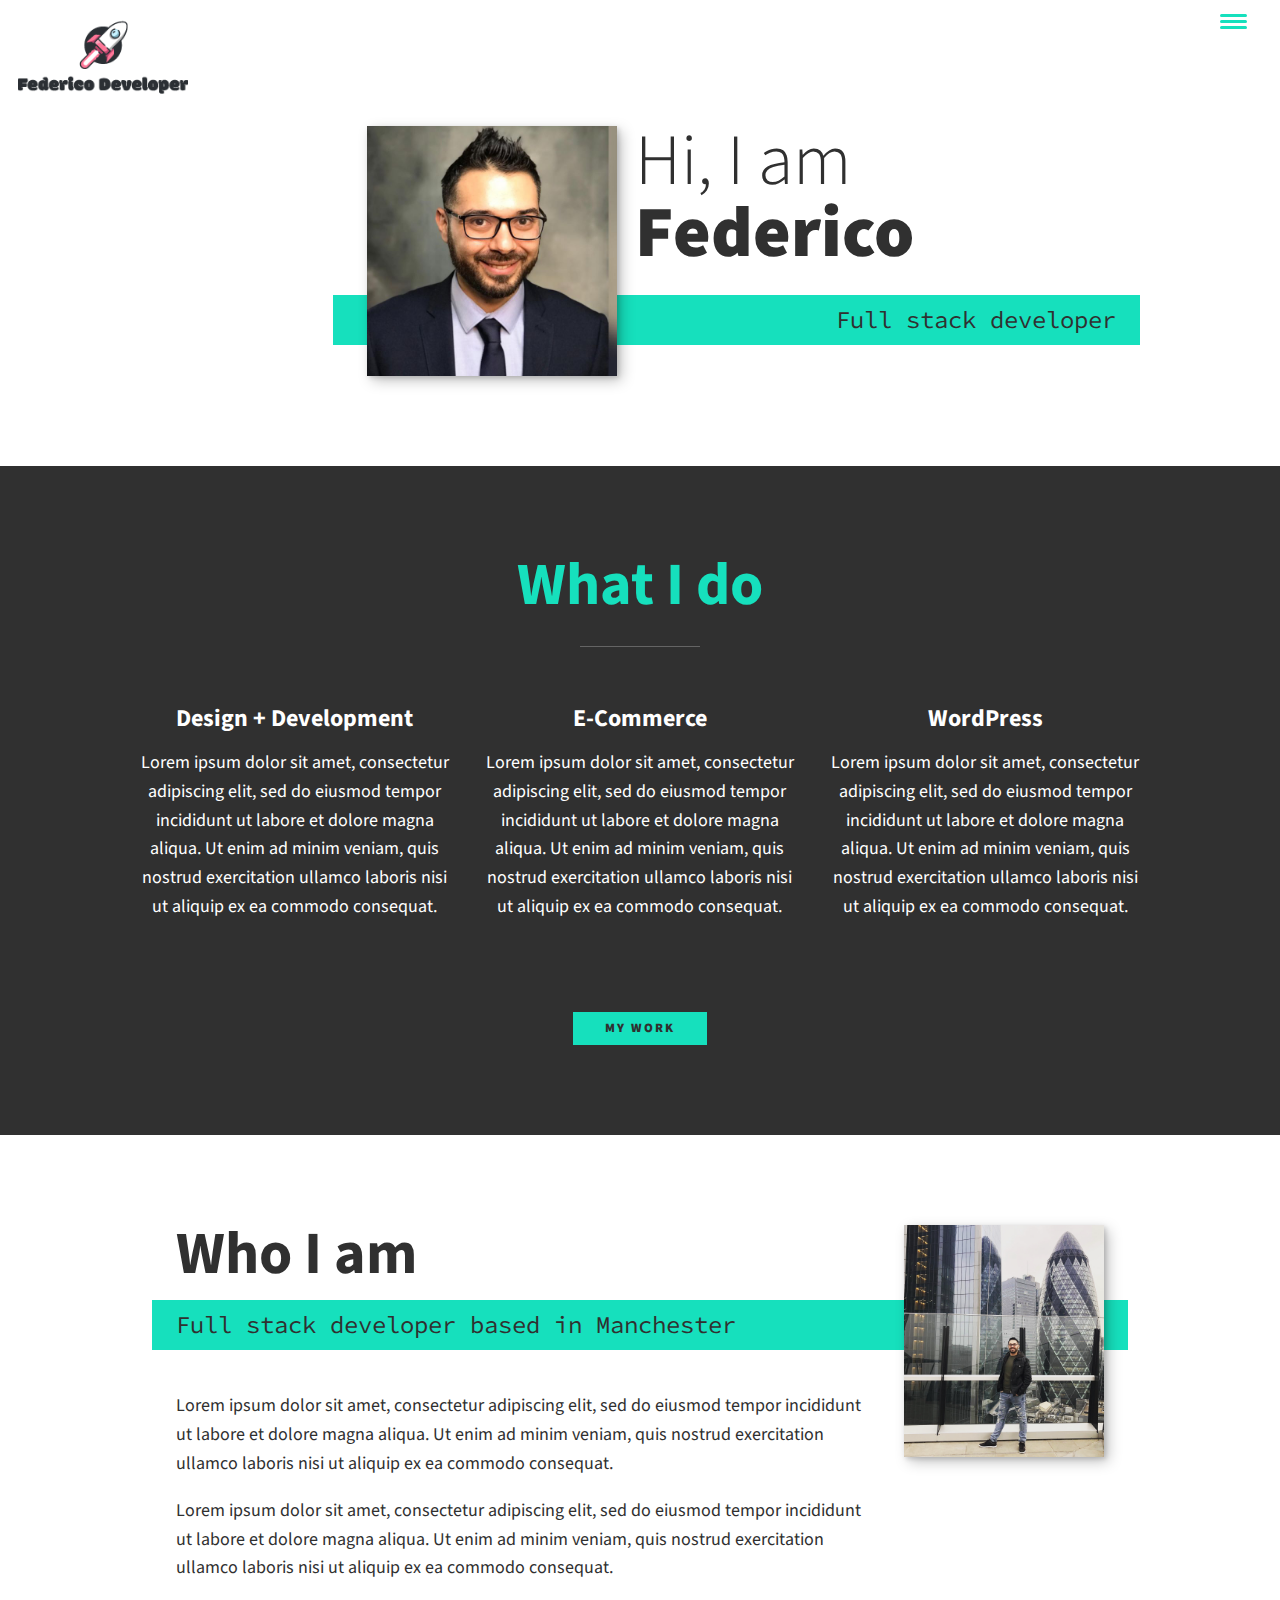
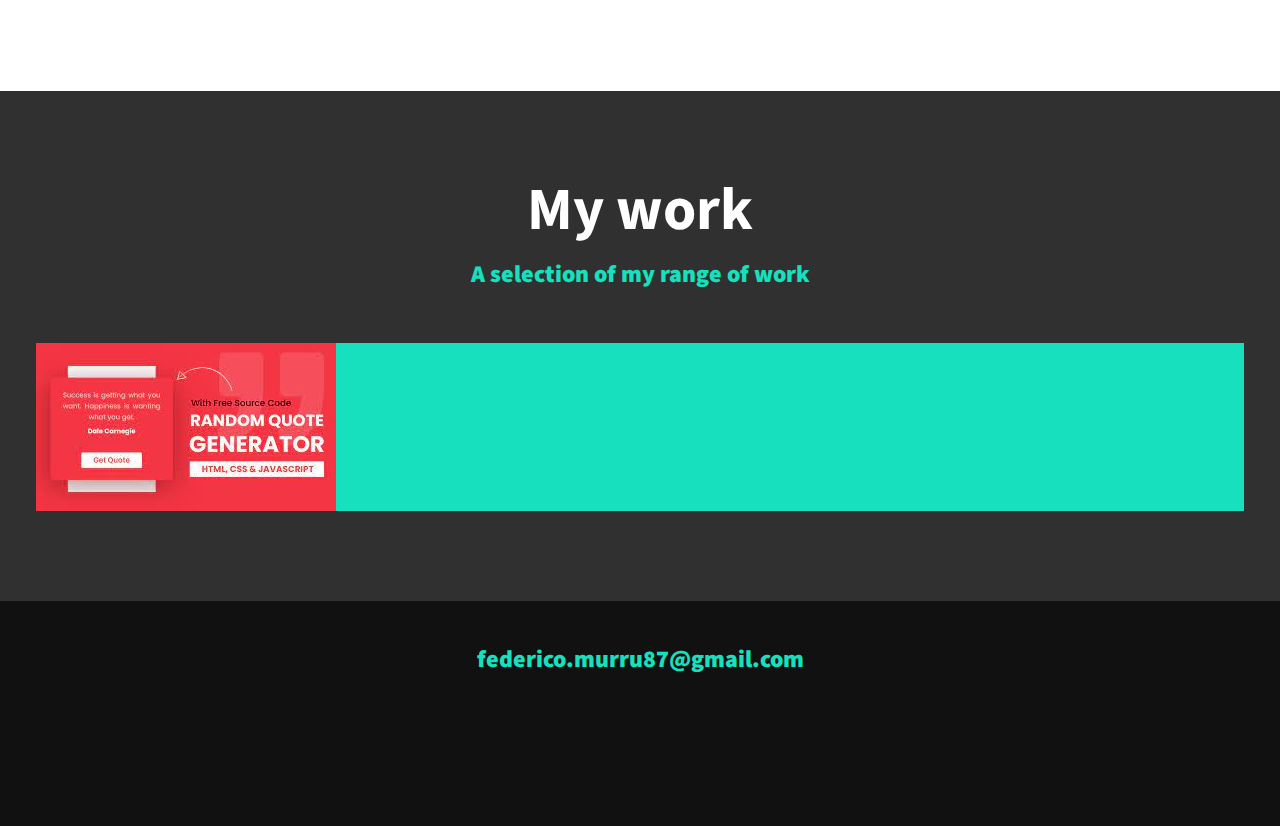
==== index.html @ 7682857c "Add files via upload" ====
<!DOCTYPE html>
<html lang="en">
<head>
<meta charset="UTF-8">
<meta name ='viewport' content ='width=device-width, intial-scale=1.0'>
<title>DevFederico Portfolio Website</title>
<link rel="stylesheet" href="./style.css">

   <!--fonts -->
   <link rel="stylesheet" href="https://cdnjs.cloudflare.com/ajax/libs/normalize/7.0.0/normalize.min.css">
   <link rel="stylesheet" href="https://cdnjs.cloudflare.com/ajax/libs/font-awesome/5.11.2/css/all.css" integrity="sha256-46qynGAkLSFpVbEBog43gvNhfrOj+BmwXdxFgVK/Kvc=" crossorigin="anonymous" />  
   <script src="https://kit.fontawesome.com/8cfb8b6186.js" crossorigin="anonymous"></script>
   <!-- My fonts -->
   <link href="https://fonts.googleapis.com/css?family=Source+Code+Pro:400,900|Source+Sans+Pro:300,900&display=swap" rel="stylesheet">
<body>
    <header>
        <div class="logo">
            <a href="#home" class="nav__link"><img src="Photo-personal/logo.png" alt=""></a><a href=""></a>
        </div>
        <button class="nav-toggle" aria-label="toggle navigation">
            <span class="hamburger"></span>
        </button>
        <nav class="nav">
            <ul class="nav__list">
                <li class="nav__item"><a href="#home" class="nav__link">Home</a></li>
                <li class="nav__item"><a href="#services" class="nav__link">My Services</a></li>
                <li class="nav__item"><a href="#about" class="nav__link">About me</a></li>
                <li class="nav__item"><a href="portfolio.htm" class="nav__link">My Work</a></li>
                <li class="nav__item"><a href="#footer" class="nav__link">Contact</a></li>
            </ul>
        </nav>
    </header>
<!-- Introduction -->
<section class ='intro' id ='home'>
  <h1 class ='section__title section__title--intro'>
    Hi, I am <strong class="federico">Federico</strong>
  </h1>
  <p class="section__subtitle section__subtitle--intro">
 Full stack developer
  </p>
  <img src="Photo-personal/Photome.png" alt=" Photo of me smiling" class="intro__img">
</section>
<!-- My services -->
<section class="my-services" id="services">
  <h2 class="section__title section__title--services">What I do</h2>
  <div class="services">
      <div class="service">
          <h3>Design + Development</h3>
          <p>Lorem ipsum dolor sit amet, consectetur adipiscing elit, sed do eiusmod tempor incididunt ut labore et dolore magna aliqua. Ut enim ad minim veniam, quis nostrud exercitation ullamco laboris nisi ut aliquip ex ea commodo consequat.</p>
      </div> <!-- / service -->
      
      <div class="service">
          <h3>E-Commerce</h3>
          <p>Lorem ipsum dolor sit amet, consectetur adipiscing elit, sed do eiusmod tempor incididunt ut labore et dolore magna aliqua. Ut enim ad minim veniam, quis nostrud exercitation ullamco laboris nisi ut aliquip ex ea commodo consequat.</p>
      </div> <!-- / service -->
      
      <div class="service">
          <h3>WordPress</h3>
          <p>Lorem ipsum dolor sit amet, consectetur adipiscing elit, sed do eiusmod tempor incididunt ut labore et dolore magna aliqua. Ut enim ad minim veniam, quis nostrud exercitation ullamco laboris nisi ut aliquip ex ea commodo consequat.</p>
      </div> <!-- / service -->
  </div> <!-- / services -->
  
  <a href="#work" class="btn">MY WORK</a>

</section>
<!-- about me-->
<section class="about-me" id="about">
    <h2 class="section__title section__title--about">Who I am</h2>
    <p class="section__subtitle section__subtitle--about">Full stack developer based in Manchester</p>
    
    <div class="about-me__body">
        <p>Lorem ipsum dolor sit amet, consectetur adipiscing elit, sed do eiusmod tempor incididunt ut labore et dolore magna aliqua. Ut enim ad minim veniam, quis nostrud exercitation ullamco laboris nisi ut aliquip ex ea commodo consequat.</p>
        <p>Lorem ipsum dolor sit amet, consectetur adipiscing elit, sed do eiusmod tempor incididunt ut labore et dolore magna aliqua. Ut enim ad minim veniam, quis nostrud exercitation ullamco laboris nisi ut aliquip ex ea commodo consequat.</p>
    </div>
    
    <img src="Photo-personal/meLondon ok.png" alt="me in Liverpool street" class="about-me__img">
 </section>

<!-- / about me-->

 <!-- My Work -->
 <section class="my-work" id="work">
    <h2 class="section__title section__title--work">My work</h2>
    <p class="section__subtitle section__subtitle--work">A selection of my range of work</p>
    
  
  <div class="portfolio">
      <!-- Portfolio item 01 -->
      <a href="portfolio.html" class="portfolio__item">
          <img src="Photo-personal/Quote generator.jpeg" alt="" class="portfolio__img">
      </a>
      
      <!-- Portfolio item 02 -->
      <a href="portfolio.html" class="portfolio__item">
          <img src="img/portfolio-02.jpg" alt="" class="portfolio__img">
      </a>
      
      <!-- Portfolio item 03 -->
      <a href="portfolio-item.html" class="portfolio__item">
        <img src="img/portfolio-03.jpg" alt="" class="portfolio__img">
    </a>
    
    <!-- Portfolio item 04 -->
    <a href="portfolio-item.html" class="portfolio__item">
        <img src="img/portfolio-04.jpg" alt="" class="portfolio__img">
    </a>
    
    <!-- Portfolio item 05 -->
    <a href="portfolio-item.html" class="portfolio__item">
        <img src="img/portfolio-05.jpg" alt="" class="portfolio__img">
    </a>
      
      <!-- Portfolio item 06 -->
      <a href="#" class="portfolio__item">
          <img src="img/portfolio-06.jpg" alt="" class="portfolio__img">
      </a>
      
      <!-- Portfolio item 07 -->
      <a href="#" class="portfolio__item">
          <img src="img/portfolio-07.jpg" alt="" class="portfolio__img">
      </a>
      
      <!-- Portfolio item 08 -->
      <a href="#" class="portfolio__item">
          <img src="img/portfolio-08.jpg" alt="" class="portfolio__img">
      </a>
     
  </div>
</section>
   
    <!-- Footer -->
    <footer class="footer" id="footer">
        
        <a href="mailto:federico.murru87@gmail.com" class="footer__link">federico.murru87@gmail.com</a>
        <ul class="social-list">
          <li class="social-list__item"><a class="social-list__link" href="https://www.linkedin.com/in/federico-murru-b2baba19a/"><i class="fa-brands fa-linkedin fa-xl"></i></a></li>
          <li class="social-list__item"><a class="social-list__link" href="https://www.facebook.com/federico.murru.315/"><i class="fa-brands fa-facebook fa-xl"></i></a></li>
          <li class="social-list__item"><a class="social-list__link" href="https://twitter.com/MurruFederico"><i class="fa-brands fa-twitter fa-xl"></i></a></li>
          <li class="social-list__item"><a class="social-list__link" href="https://github.com/fedemurru"><i class="fa-brands fa-github fa-2x"></i></a></li>
      </ul>
    </footer>
    
<script src="./index.js"></script>
</body>
</html>
---- style.css ----
*,
*::before,
*::after {
    box-sizing: border-box;
}

/* Custom Properties */

:root {
    --ff-primary: 'Source Sans Pro', sans-serif;
    --ff-secondary: 'Source Code Pro', monospace;
    
    --fw-reg: 300;
    --fw-bold: 900;
    
    --clr-light: #fff;
    --clr-dark: #303030;
    --clr-accent: #16e0bd;
    
    --fs-h1: 3rem;
    --fs-h2: 2.25rem;
    --fs-h3: 1.25rem;
    --fs-body: 1rem;
    
    --bs: 0.25em 0.25em 0.75em rgba(0,0,0,.25),
          0.125em 0.125em 0.25em rgba(0,0,0,.15);
}

@media (min-width: 800px) {
    :root {
        --fs-h1: 4.5rem;
        --fs-h2: 3.75rem;
        --fs-h3: 1.5rem;
        --fs-body: 1.125rem;
    }
}

/* General styles */

html {
    scroll-behavior: smooth;
}

body {
    background: var(--clr-light);
    color: var(--clr-dark);
    margin: 0;
    font-family: var(--ff-primary);
    font-size: var(--fs-body);
    line-height: 1.6;
}

section {
    padding: 5em 2em;
}

img {
    display: block;
    max-width: 100%;
}

.federico { font-weight: var(--fw-bold) }

:focus {
    outline: 3px solid var(--clr-accent);
    outline-offset: 3px;
}

/* Buttons */

.btn {
    display: inline-block;
    padding: .5em 2.5em;
    background: var(--clr-accent);
    color: var(--clr-dark);
    text-decoration: none;
    cursor: pointer;
    font-size: .8rem;
    text-transform: uppercase;
    letter-spacing: 2px;
    font-weight: var(--fw-bold);
    transition: transform 200ms ease-in-out;
}

.btn:hover {
    transform: scale(1.1);
}

/* Typography */

h1,
h2,
h3 {
    line-height: 1;
    margin: 0;
}

h1 { font-size: var(--fs-h1) }
h2 { font-size: var(--fs-h2) }
h3 { font-size: var(--fs-h3) }


.section__title {
    margin-bottom: .25em;
}

.section__title--intro {
    font-weight: var(--fw-reg);
}

.section__title--intro strong {
    display: block;
}

.section__subtitle {
    margin: 0;
    font-size: var(--fs-h3);
}

.section__subtitle--intro,
.section__subtitle--about {
    background: var(--clr-accent);
    padding: .25em 1em;
    font-family: var(--ff-secondary);
    margin-bottom: 1em;
}

.section__subtitle--work {
    color: var(--clr-accent);
    font-weight: var(--fw-bold);
    margin-bottom: 2em;
}


/* header */

header {
    display: flex;
    justify-content: space-between;
    padding: 1em;
    
}

.logo {
    max-width: 100px;
    cursor: pointer;
    position: absolute;
    left: 1em;
    top: -1.5em;
}

.nav {
    position: fixed;
    background: var(--clr-dark);
    color: var(--clr-accent);
    top: 0;
    bottom: 0;
    left: 0;
    right: 0;
    z-index: 100;
    transform: translateX(100%);
    transition: transform 250ms cubic-bezier(.5, 0, .5, 1);
}

.nav__list {
    list-style: none;
    display: flex;
    height: 100%;
    flex-direction: column;
    justify-content: space-evenly;
    align-items: center;
    margin: 0;
    padding: 0;
}
.nav__link {
    color: var(--clr-light);
    font-weight: var(--fw-bold);
    font-size: var(--fs-h3);
    text-decoration: none;
}

.nav__link:hover {
    color: var(--clr-accent);
    transform: scale(1.3);
    text-decoration:underline;
    
}

.nav-toggle {
    padding: 1.5em;
    background: transparent;
    border: 0;
    cursor: pointer;
    position: absolute;
    right: 1em;
    top: 0;
    z-index: 1000;
}

.nav-open .nav {
    transform: translateX(0);
}

.nav-open .nav-toggle {
    position: fixed;
}

.nav-open .hamburger {
    transform: rotate(.625turn);
}

.nav-open .hamburger::before {
    transform: rotate(90deg) translateX(-6px);
}

.nav-open .hamburger::after {
    opacity: 0;
}



.hamburger {
    display: block;
    position: relative;

}

.hamburger,
.hamburger::before,
.hamburger::after {
    background: var(--clr-accent);
    width: 2em;
    height: 3px;
    border-radius: 1em;
    transition: transform 250ms ease-in-out;
}


.hamburger::before,
.hamburger::after {
    content: '';
    position: absolute;
    left: 0;
    right: 0;
}

.hamburger::before { top: 6px; }
.hamburger::after { bottom: 6px; }

.logo {
max-width: 170px;
}

/*  Intro section  */

.intro {
    position: relative;
}

.intro__img {
    box-shadow: var(--bs);
}

.section__subtitle--intro {
    display: inline-block;

}

@media (min-width: 600px) {
    .intro {
        display: grid;
        width: min-content;
        margin: 0 auto;
        grid-column-gap: 1em;
        grid-template-areas: 
            "img title"
            "img subtitle";
        grid-template-columns: min-content max-content;
    }
    
    .intro__img {
        grid-area: img;
        min-width: 250px;
        position: relative;
        z-index: 2;
    }    
    
    .section__subtitle--intro {
        align-self: start;
        grid-column: -1 / 1;
        grid-row: 2;
        text-align: right;
        position: relative;
        left: -1.4em;
        width: calc(141% + 1.5em);
    }
}



/*  My services section  */

.my-services {
    background-color: var(--clr-dark);
    background-image: url(../img/services-bg.jpg);
    background-size: cover;
    /* background-blend-mode: multiply; */
    color: var(--clr-light);
    text-align: center;
}

.section__title--services {
    color: var(--clr-accent);
    position: relative;
}

.section__title--services::after {
    content: '';
    display: block;
    width: 2em;
    height: 1px;
    margin: 0.5em auto 1em;
    background: var(--clr-light);
    opacity: 0.25;
}

.services {
    margin-bottom: 4em;
}

.service {
    max-width: 500px;
    margin: 0 auto;
}

@media (min-width: 800px) {
    .services {
        display: flex;
        max-width: 1000px;
        margin-left: auto;
        margin-right: auto;
    }
    
    .service + .service {
        margin-left: 2em;
    }
}


.about-me {
    max-width: 1000px;
    margin: 0 auto;
}

.about-me__img {
    box-shadow: var(--bs);
}
/*@media (max-width: 850px) {
.logo {
display: none;
    
}
}*/

@media (min-width: 600px) {
    .about-me {
        display: grid;
        grid-template-columns: 1fr 200px;
        grid-template-areas: 
            "title img"
            "subtitle img"
            "text img";
        grid-column-gap: 2em;
    }
    
    
    .section__title--about {
        grid-area: title;
    }
    
    .section__subtitle--about {
        grid-column: 1 / -1;
        grid-row: 2;
        position: relative;
        left: -1em;
        width: calc(100% + 2em);
        padding-left: 1em;
        padding-right: calc(200px + 4em);
    }
    
    .about-me__img {
        grid-area: img;
        position: relative;
        z-index: 2;
    }
}



/* My Work */

.my-work {
    background-color: var(--clr-dark);
    color: var(--clr-light);
    text-align: center;    
}

.portfolio {
    display: grid;
    grid-template-columns: repeat(auto-fit, minmax(300px, 1fr));
}

.portfolio__item {
    background: var(--clr-accent);
    overflow: hidden;
}

.portfolio__img {
    transition: 
        transform 750ms cubic-bezier(.5, 0, .5, 1),
        opacity 250ms linear;
}

/*.portfolio__item:focus {
}
*/

.portfolio__img:hover,
.portfolio__item:focus .portfolio__img {
    transform: scale(1.1);
    opacity: .8;
}

/* Footer */

footer {
    background: #111;
    color: var(--clr-accent);
    text-align: center;
    padding: 2.5em 0;
    font-size: var(--fs-h3);
}

footer a { 
    color: inherit;
    text-decoration: none;
}

.footer__link {
    font-weight: var(--fw-bold);
    position: relative;
    margin: auto;
    bottom: 20px;
    font-size: 100%;
}  

.footer__link:hover,
.social-list__link:hover {
    opacity: .7;
}

.footer__link:hover {
    text-decoration: underline;
}

.social-list {
    list-style: none;
    display: flex;
    justify-content: center;
    margin: 0;
    position: relative;
    top: 0.5em;
    padding: 0;
}

.social-list__item {
    margin:  .6em;
}

.social-list__link {
    padding: 1.5em;
}

.portfolio-item-individual {
    padding: 0 2em 2em;
    max-width: 1000px;
    margin: 0 auto;
}

.portfolio-item-individual p {
    max-width: 600px;
    margin-left: auto;
    margin-right: auto;
}
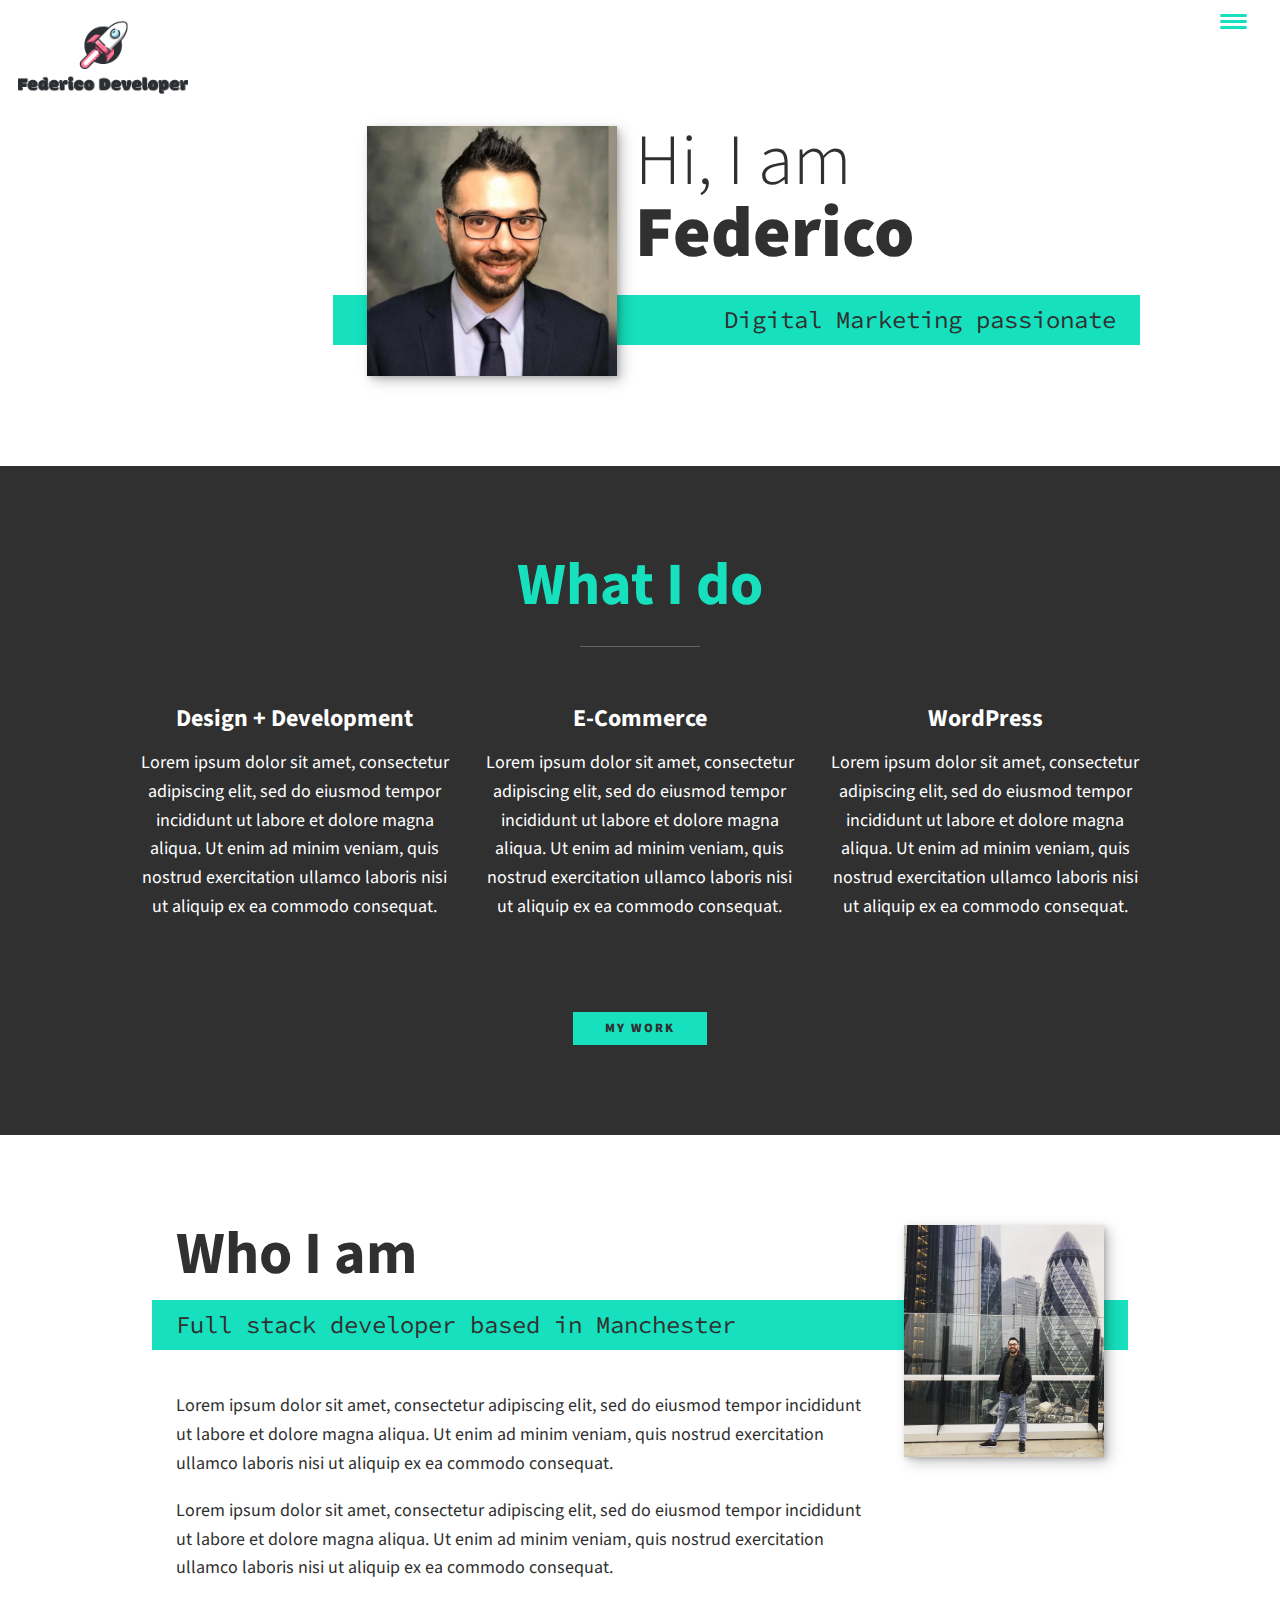
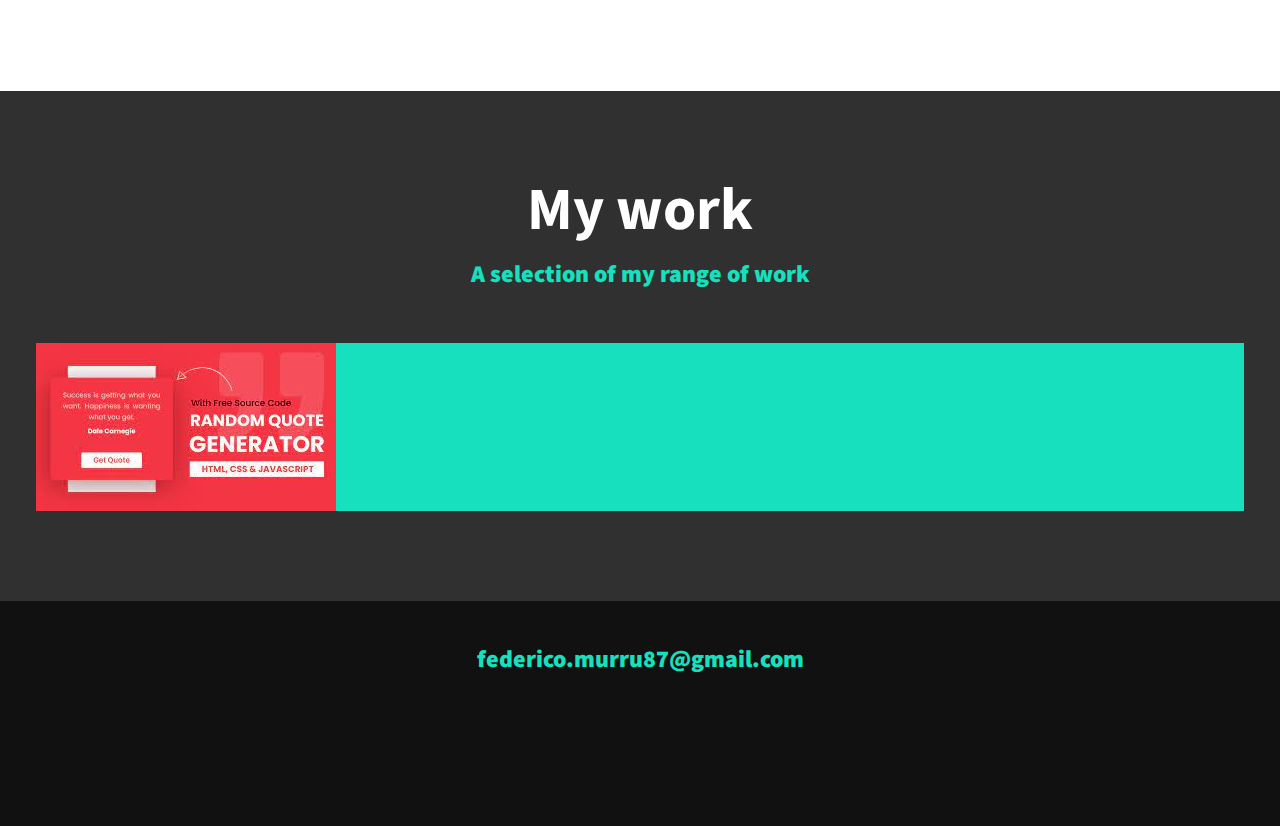
==== commit 138856e2: "marketing" ====
--- a/index.html
+++ b/index.html
@@ -25,7 +25,7 @@
                 <li class="nav__item"><a href="#home" class="nav__link">Home</a></li>
                 <li class="nav__item"><a href="#services" class="nav__link">My Services</a></li>
                 <li class="nav__item"><a href="#about" class="nav__link">About me</a></li>
-                <li class="nav__item"><a href="portfolio.htm" class="nav__link">My Work</a></li>
+                <li class="nav__item"><a href="./portfolio.html" class="nav__link">My Work</a></li>
                 <li class="nav__item"><a href="#footer" class="nav__link">Contact</a></li>
             </ul>
         </nav>
@@ -36,7 +36,7 @@
     Hi, I am <strong class="federico">Federico</strong>
   </h1>
   <p class="section__subtitle section__subtitle--intro">
- Full stack developer
+ Digital Marketing passionate
   </p>
   <img src="Photo-personal/Photome.png" alt=" Photo of me smiling" class="intro__img">
 </section>
@@ -86,7 +86,7 @@
   
   <div class="portfolio">
       <!-- Portfolio item 01 -->
-      <a href="portfolio.html" class="portfolio__item">
+      <a href="./portfolio.html" class="portfolio__item">
           <img src="Photo-personal/Quote generator.jpeg" alt="" class="portfolio__img">
       </a>
       
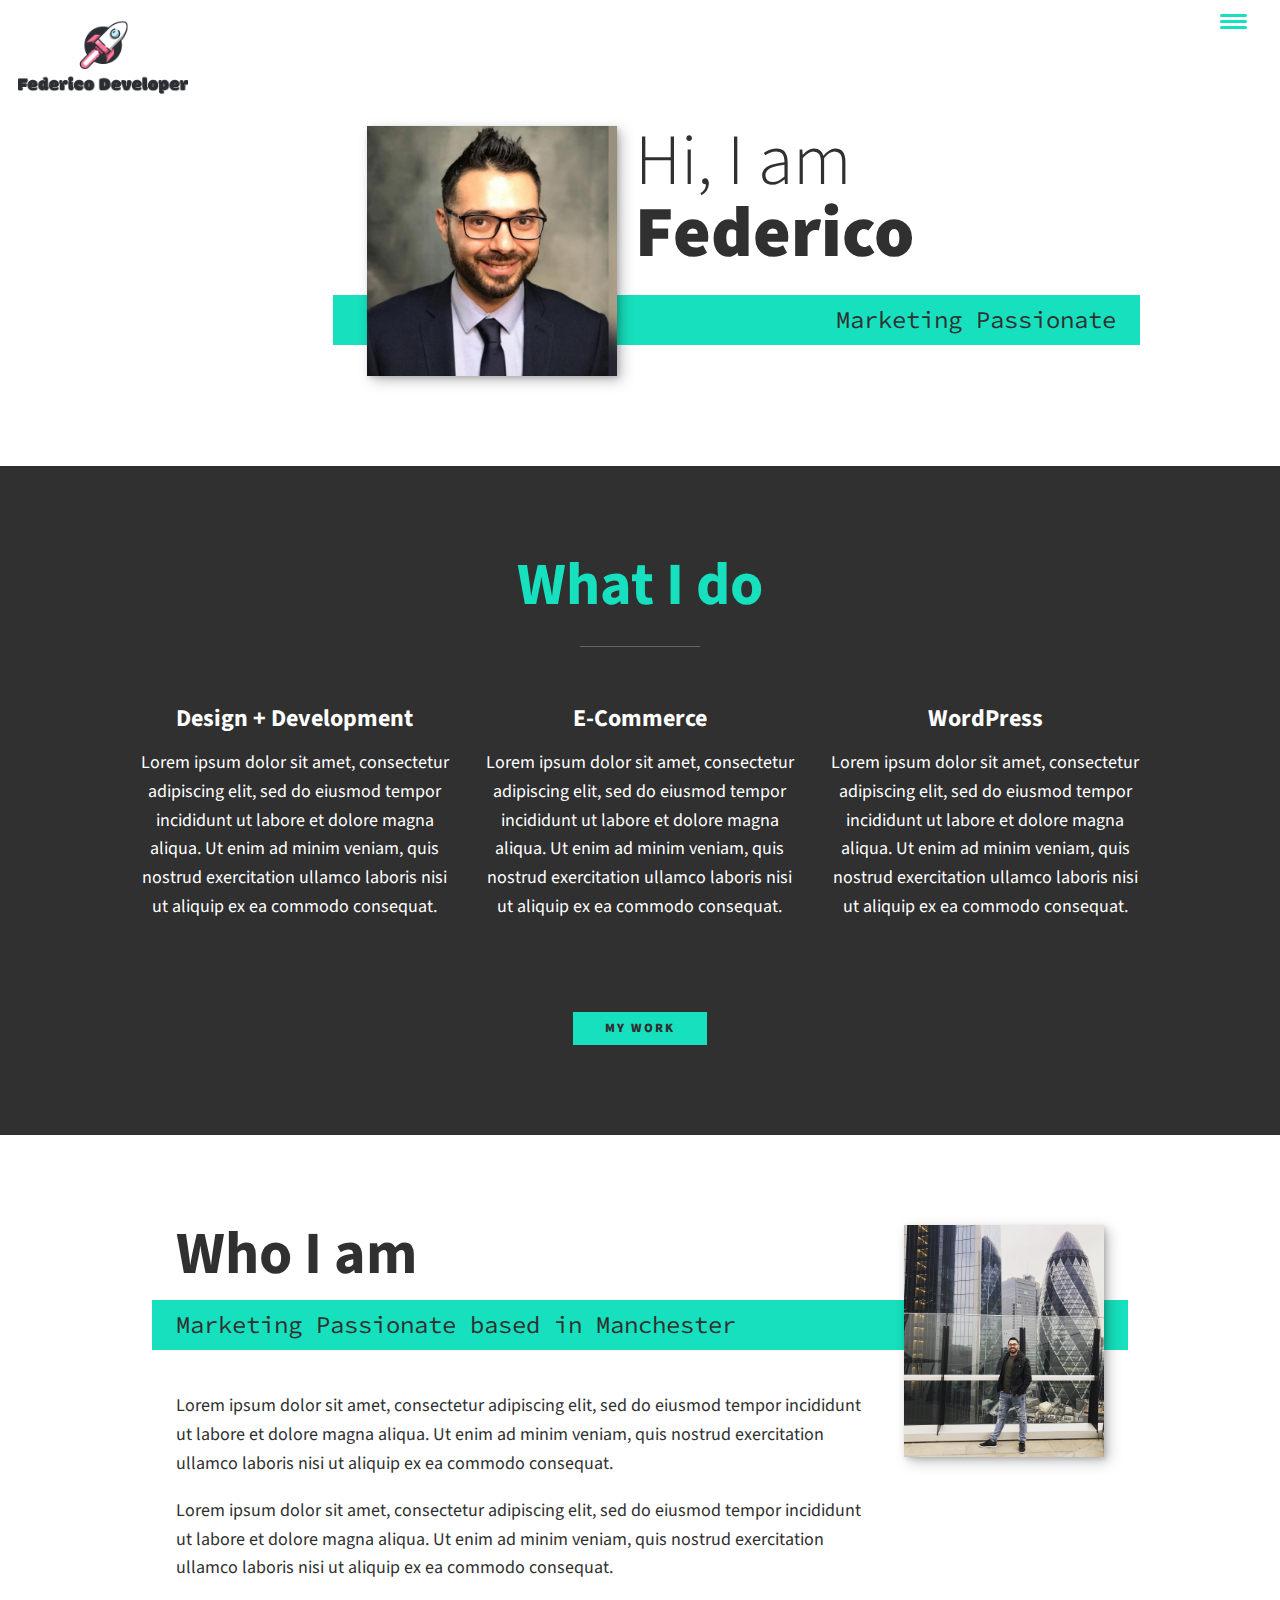
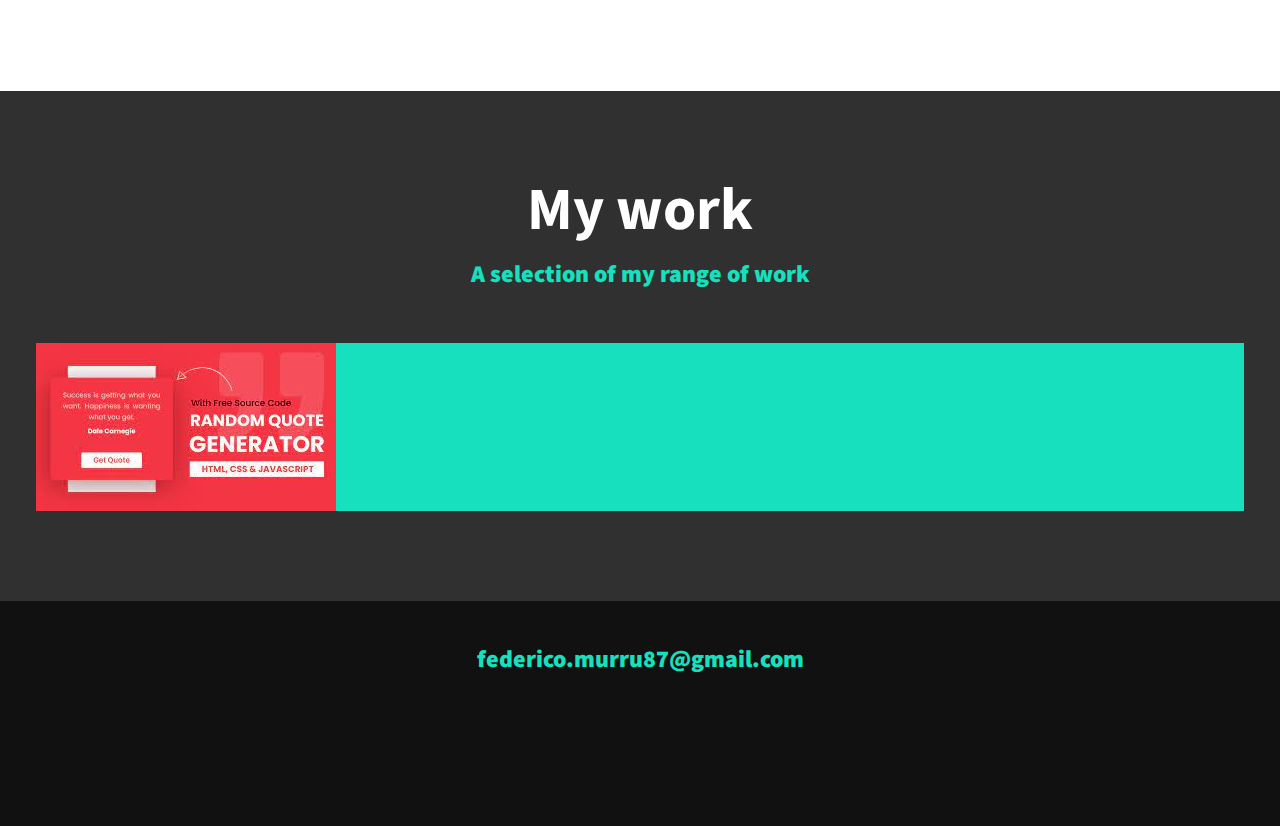
==== commit 94c03c57: "markte" ====
--- a/index.html
+++ b/index.html
@@ -36,7 +36,7 @@
     Hi, I am <strong class="federico">Federico</strong>
   </h1>
   <p class="section__subtitle section__subtitle--intro">
- Digital Marketing passionate
+ Marketing Passionate 
   </p>
   <img src="Photo-personal/Photome.png" alt=" Photo of me smiling" class="intro__img">
 </section>
@@ -66,7 +66,7 @@
 <!-- about me-->
 <section class="about-me" id="about">
     <h2 class="section__title section__title--about">Who I am</h2>
-    <p class="section__subtitle section__subtitle--about">Full stack developer based in Manchester</p>
+    <p class="section__subtitle section__subtitle--about">Marketing Passionate based in Manchester</p>
     
     <div class="about-me__body">
         <p>Lorem ipsum dolor sit amet, consectetur adipiscing elit, sed do eiusmod tempor incididunt ut labore et dolore magna aliqua. Ut enim ad minim veniam, quis nostrud exercitation ullamco laboris nisi ut aliquip ex ea commodo consequat.</p>
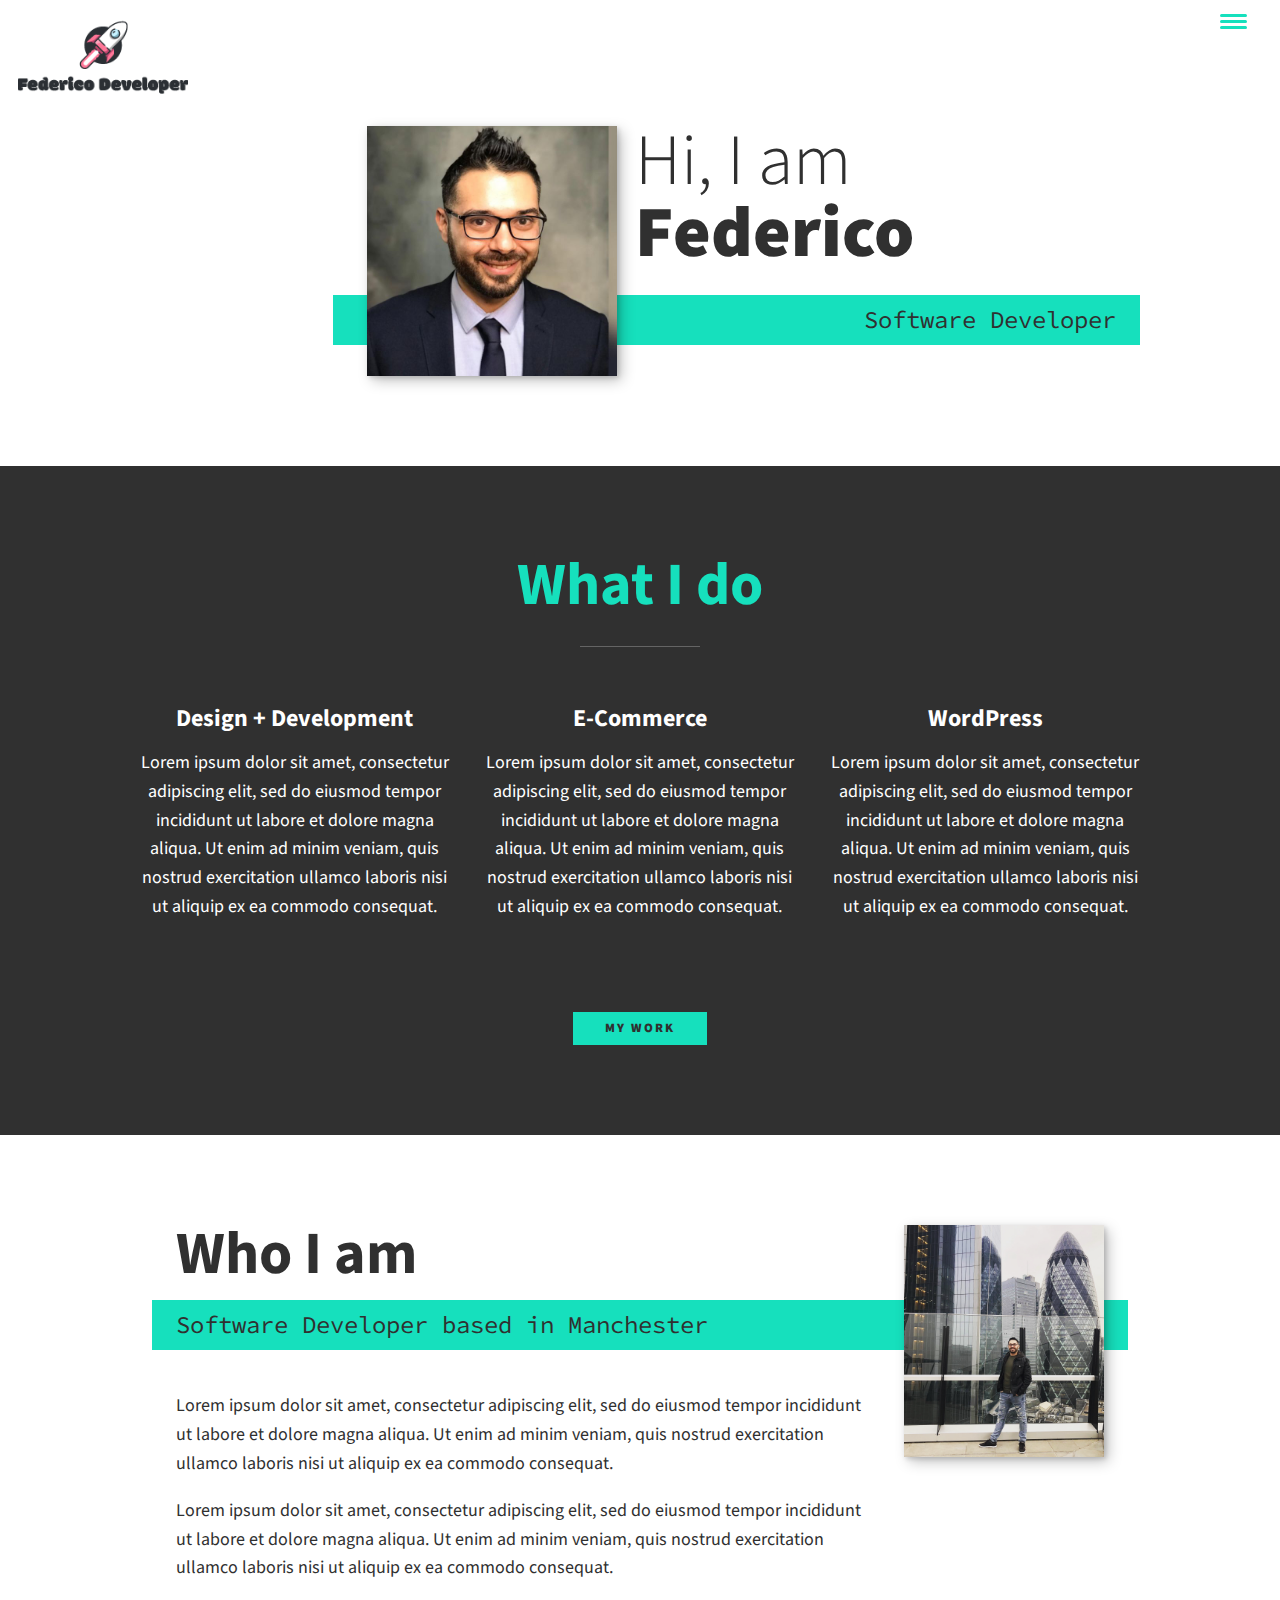
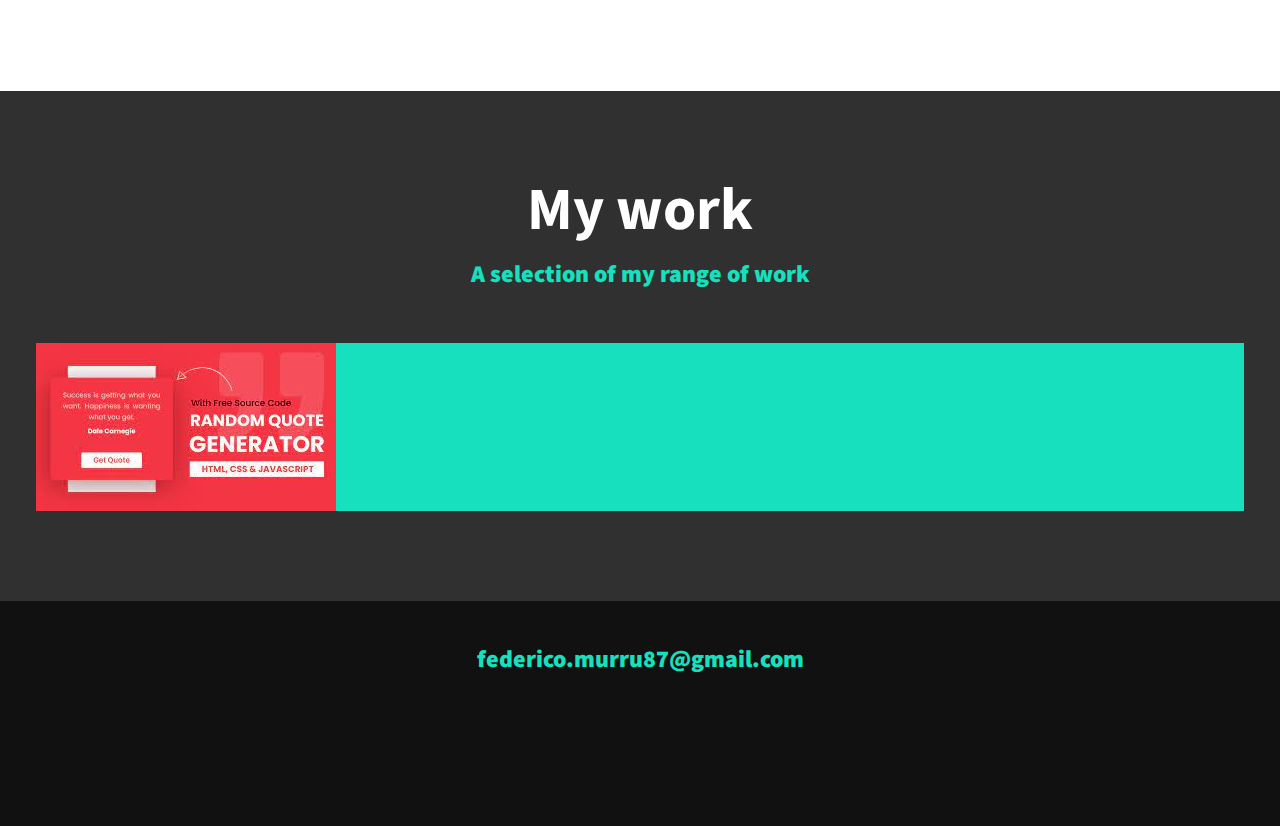
==== commit 46ba36c8: "developer commint" ====
--- a/index.html
+++ b/index.html
@@ -36,7 +36,7 @@
     Hi, I am <strong class="federico">Federico</strong>
   </h1>
   <p class="section__subtitle section__subtitle--intro">
- Marketing Passionate 
+Software Developer 
   </p>
   <img src="Photo-personal/Photome.png" alt=" Photo of me smiling" class="intro__img">
 </section>
@@ -66,7 +66,7 @@
 <!-- about me-->
 <section class="about-me" id="about">
     <h2 class="section__title section__title--about">Who I am</h2>
-    <p class="section__subtitle section__subtitle--about">Marketing Passionate based in Manchester</p>
+    <p class="section__subtitle section__subtitle--about">Software Developer based in Manchester</p>
     
     <div class="about-me__body">
         <p>Lorem ipsum dolor sit amet, consectetur adipiscing elit, sed do eiusmod tempor incididunt ut labore et dolore magna aliqua. Ut enim ad minim veniam, quis nostrud exercitation ullamco laboris nisi ut aliquip ex ea commodo consequat.</p>
